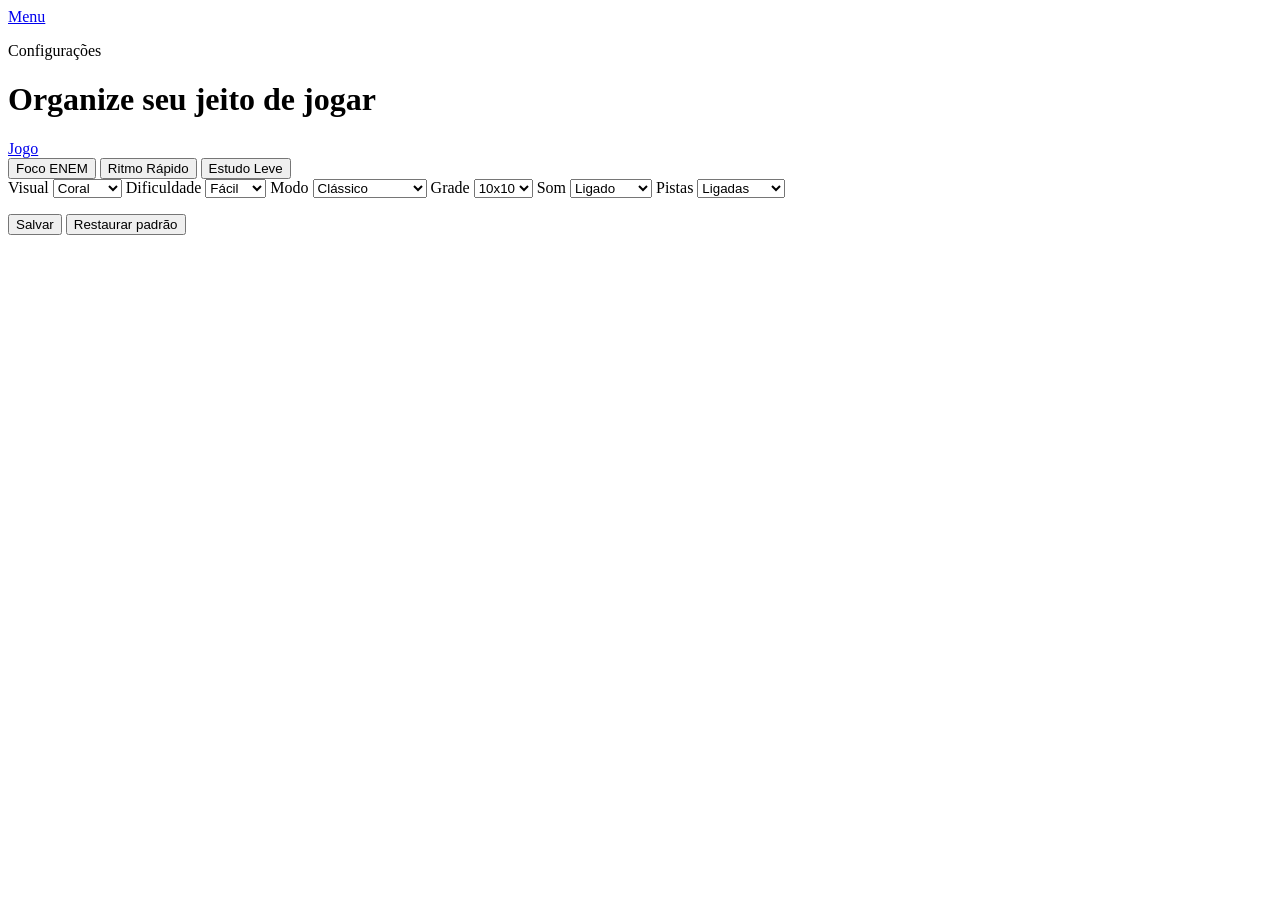
==== configuracoes.html @ 18b0c370 "Add files via upload" ====
<!DOCTYPE html>
<html lang="pt-BR">
<head>
    <meta charset="UTF-8">
    <meta name="viewport" content="width=device-width, initial-scale=1.0">
    <title>Caça ao Contexto | Configurações</title>
    <meta
        name="description"
        content="Página de configurações do jogo Caça ao Contexto."
    >
    <link rel="preconnect" href="https://fonts.googleapis.com">
    <link rel="preconnect" href="https://fonts.gstatic.com" crossorigin>
    <link
        href="https://fonts.googleapis.com/css2?family=Oxanium:wght@500;600;700;800&family=Sora:wght@400;500;600;700;800&display=swap"
        rel="stylesheet"
    >
    <link rel="stylesheet" href="css/style.css?v=12">
</head>
<body class="page page--settings" data-page="settings" data-skin="coral">
    <main class="shell shell--settings">
        <header class="topbar topbar--simple">
            <a class="button button--ghost" href="index.html">Menu</a>
            <div class="topbar-copy">
                <p class="eyebrow">Configurações</p>
                <h1>Organize seu jeito de jogar</h1>
            </div>
            <a class="button button--ghost" href="jogo.html">Jogo</a>
        </header>

        <section class="panel-card settings-card">
            <div class="settings-presets">
                <button class="preset-button" type="button" data-preset="focus">Foco ENEM</button>
                <button class="preset-button" type="button" data-preset="speed">Ritmo Rápido</button>
                <button class="preset-button" type="button" data-preset="calm">Estudo Leve</button>
            </div>

            <div class="settings-grid">
                <label class="field">
                    <span>Visual</span>
                    <select id="skin-select">
                        <option value="coral">Coral</option>
                        <option value="oceano">Oceano</option>
                        <option value="jade">Jade</option>
                    </select>
                </label>
                <label class="field">
                    <span>Dificuldade</span>
                    <select id="difficulty-select">
                        <option value="easy">Fácil</option>
                        <option value="medium">Médio</option>
                        <option value="hard">Difícil</option>
                        <option value="expert">Expert</option>
                    </select>
                </label>
                <label class="field">
                    <span>Modo</span>
                    <select id="mode-select">
                        <option value="classic">Clássico</option>
                        <option value="timed">Contra o tempo</option>
                        <option value="relax">Relaxante</option>
                        <option value="progressive">Progressivo</option>
                        <option value="surprise">Tema surpresa</option>
                    </select>
                </label>
                <label class="field">
                    <span>Grade</span>
                    <select id="grid-size-select">
                        <option value="10">10x10</option>
                        <option value="12">12x12</option>
                        <option value="15">15x15</option>
                        <option value="18">18x18</option>
                    </select>
                </label>
                <label class="field">
                    <span>Som</span>
                    <select id="sound-select">
                        <option value="on">Ligado</option>
                        <option value="off">Desligado</option>
                    </select>
                </label>
                <label class="field">
                    <span>Pistas</span>
                    <select id="assist-select">
                        <option value="smart">Ligadas</option>
                        <option value="off">Desligadas</option>
                    </select>
                </label>
            </div>

            <div id="settings-preview" class="status-card"></div>
            <p id="settings-message" class="settings-message" aria-live="polite"></p>

            <div class="menu-actions">
                <button id="save-settings-btn" class="button button--primary" type="button">Salvar</button>
                <button id="reset-settings-btn" class="button button--ghost" type="button">Restaurar padrão</button>
            </div>
        </section>
    </main>

    <script src="js/app-data.js?v=12"></script>
    <script src="js/settings.js?v=12"></script>
</body>
</html>
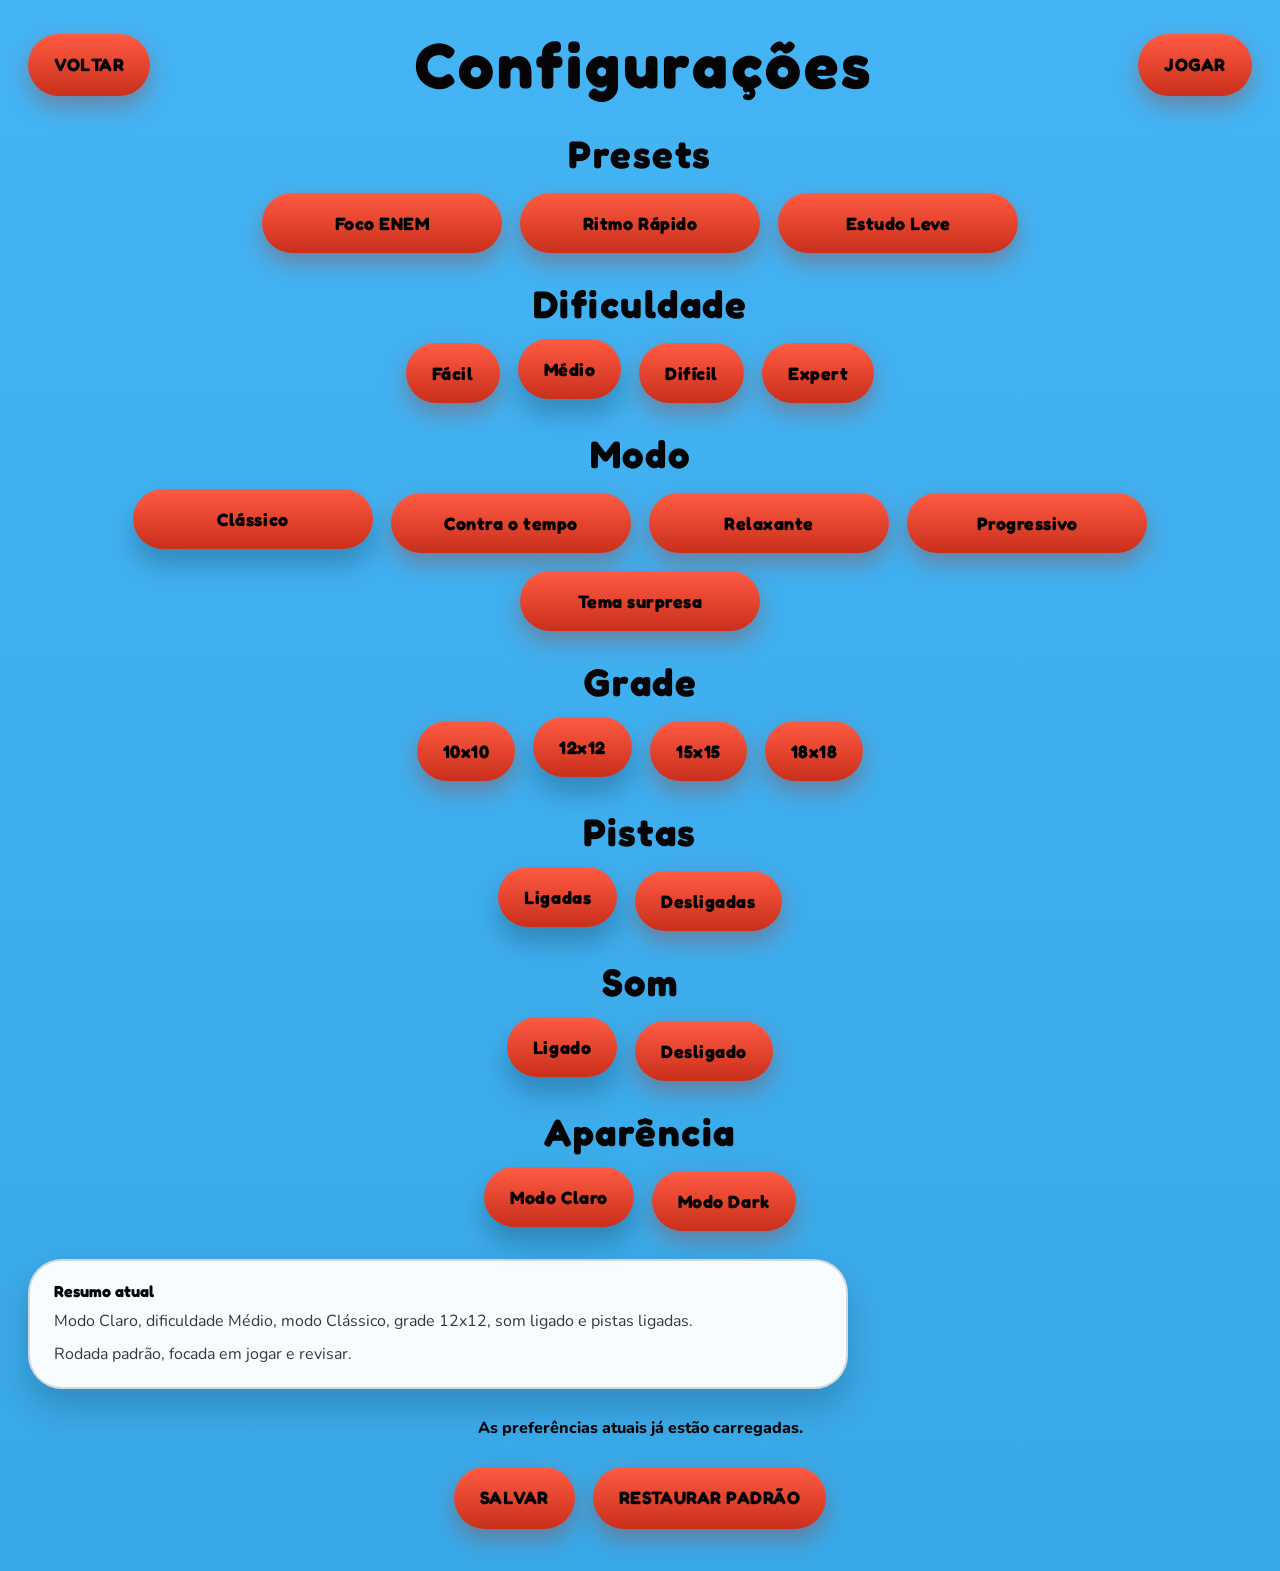
==== commit 7ff0699a: "Organiza projeto Mari e Cauã" ====
--- a/configuracoes.html
+++ b/configuracoes.html
@@ -11,93 +11,95 @@
     <link rel="preconnect" href="https://fonts.googleapis.com">
     <link rel="preconnect" href="https://fonts.gstatic.com" crossorigin>
     <link
-        href="https://fonts.googleapis.com/css2?family=Oxanium:wght@500;600;700;800&family=Sora:wght@400;500;600;700;800&display=swap"
+        href="https://fonts.googleapis.com/css2?family=Fredoka:wght@500;600;700&family=Nunito:wght@400;600;700;800&display=swap"
         rel="stylesheet"
     >
-    <link rel="stylesheet" href="css/style.css?v=12">
+    <link rel="stylesheet" href="css/style.css?v=13">
 </head>
-<body class="page page--settings" data-page="settings" data-skin="coral">
-    <main class="shell shell--settings">
-        <header class="topbar topbar--simple">
-            <a class="button button--ghost" href="index.html">Menu</a>
-            <div class="topbar-copy">
-                <p class="eyebrow">Configurações</p>
-                <h1>Organize seu jeito de jogar</h1>
-            </div>
-            <a class="button button--ghost" href="jogo.html">Jogo</a>
+<body class="page page--settings" data-page="settings" data-skin="light">
+    <main class="settings-shell">
+        <header class="settings-header">
+            <a class="action-pill action-pill--small" href="index.html">Voltar</a>
+            <h1>Configurações</h1>
+            <a class="action-pill action-pill--small" href="jogo.html">Jogar</a>
         </header>
 
-        <section class="panel-card settings-card">
-            <div class="settings-presets">
-                <button class="preset-button" type="button" data-preset="focus">Foco ENEM</button>
-                <button class="preset-button" type="button" data-preset="speed">Ritmo Rápido</button>
-                <button class="preset-button" type="button" data-preset="calm">Estudo Leve</button>
-            </div>
+        <section class="settings-board">
+            <section class="control-block">
+                <h2 class="settings-heading">Presets</h2>
+                <div class="pill-group pill-group--wide">
+                    <button class="option-pill" type="button" data-preset="focus">Foco ENEM</button>
+                    <button class="option-pill" type="button" data-preset="speed">Ritmo Rápido</button>
+                    <button class="option-pill" type="button" data-preset="calm">Estudo Leve</button>
+                </div>
+            </section>
 
-            <div class="settings-grid">
-                <label class="field">
-                    <span>Visual</span>
-                    <select id="skin-select">
-                        <option value="coral">Coral</option>
-                        <option value="oceano">Oceano</option>
-                        <option value="jade">Jade</option>
-                    </select>
-                </label>
-                <label class="field">
-                    <span>Dificuldade</span>
-                    <select id="difficulty-select">
-                        <option value="easy">Fácil</option>
-                        <option value="medium">Médio</option>
-                        <option value="hard">Difícil</option>
-                        <option value="expert">Expert</option>
-                    </select>
-                </label>
-                <label class="field">
-                    <span>Modo</span>
-                    <select id="mode-select">
-                        <option value="classic">Clássico</option>
-                        <option value="timed">Contra o tempo</option>
-                        <option value="relax">Relaxante</option>
-                        <option value="progressive">Progressivo</option>
-                        <option value="surprise">Tema surpresa</option>
-                    </select>
-                </label>
-                <label class="field">
-                    <span>Grade</span>
-                    <select id="grid-size-select">
-                        <option value="10">10x10</option>
-                        <option value="12">12x12</option>
-                        <option value="15">15x15</option>
-                        <option value="18">18x18</option>
-                    </select>
-                </label>
-                <label class="field">
-                    <span>Som</span>
-                    <select id="sound-select">
-                        <option value="on">Ligado</option>
-                        <option value="off">Desligado</option>
-                    </select>
-                </label>
-                <label class="field">
-                    <span>Pistas</span>
-                    <select id="assist-select">
-                        <option value="smart">Ligadas</option>
-                        <option value="off">Desligadas</option>
-                    </select>
-                </label>
-            </div>
+            <section class="control-block">
+                <h2 class="settings-heading">Dificuldade</h2>
+                <div class="pill-group">
+                    <button class="option-pill" type="button" data-setting="difficulty" data-value="easy">Fácil</button>
+                    <button class="option-pill" type="button" data-setting="difficulty" data-value="medium">Médio</button>
+                    <button class="option-pill" type="button" data-setting="difficulty" data-value="hard">Difícil</button>
+                    <button class="option-pill" type="button" data-setting="difficulty" data-value="expert">Expert</button>
+                </div>
+            </section>
 
-            <div id="settings-preview" class="status-card"></div>
+            <section class="control-block">
+                <h2 class="settings-heading">Modo</h2>
+                <div class="pill-group pill-group--wide">
+                    <button class="option-pill" type="button" data-setting="mode" data-value="classic">Clássico</button>
+                    <button class="option-pill" type="button" data-setting="mode" data-value="timed">Contra o tempo</button>
+                    <button class="option-pill" type="button" data-setting="mode" data-value="relax">Relaxante</button>
+                    <button class="option-pill" type="button" data-setting="mode" data-value="progressive">Progressivo</button>
+                    <button class="option-pill" type="button" data-setting="mode" data-value="surprise">Tema surpresa</button>
+                </div>
+            </section>
+
+            <section class="control-block">
+                <h2 class="settings-heading">Grade</h2>
+                <div class="pill-group">
+                    <button class="option-pill" type="button" data-setting="gridSize" data-value="10">10x10</button>
+                    <button class="option-pill" type="button" data-setting="gridSize" data-value="12">12x12</button>
+                    <button class="option-pill" type="button" data-setting="gridSize" data-value="15">15x15</button>
+                    <button class="option-pill" type="button" data-setting="gridSize" data-value="18">18x18</button>
+                </div>
+            </section>
+
+            <section class="control-block">
+                <h2 class="settings-heading">Pistas</h2>
+                <div class="pill-group">
+                    <button class="option-pill" type="button" data-setting="assist" data-value="smart">Ligadas</button>
+                    <button class="option-pill" type="button" data-setting="assist" data-value="off">Desligadas</button>
+                </div>
+            </section>
+
+            <section class="control-block">
+                <h2 class="settings-heading">Som</h2>
+                <div class="pill-group">
+                    <button class="option-pill" type="button" data-setting="sound" data-value="on">Ligado</button>
+                    <button class="option-pill" type="button" data-setting="sound" data-value="off">Desligado</button>
+                </div>
+            </section>
+
+            <section class="control-block">
+                <h2 class="settings-heading">Aparência</h2>
+                <div class="pill-group">
+                    <button class="option-pill" type="button" data-setting="skin" data-value="light">Modo Claro</button>
+                    <button class="option-pill" type="button" data-setting="skin" data-value="dark">Modo Dark</button>
+                </div>
+            </section>
+
+            <div id="settings-preview" class="settings-note"></div>
             <p id="settings-message" class="settings-message" aria-live="polite"></p>
 
-            <div class="menu-actions">
-                <button id="save-settings-btn" class="button button--primary" type="button">Salvar</button>
-                <button id="reset-settings-btn" class="button button--ghost" type="button">Restaurar padrão</button>
+            <div class="settings-actions">
+                <button id="save-settings-btn" class="action-pill action-pill--small" type="button">Salvar</button>
+                <button id="reset-settings-btn" class="action-pill action-pill--small" type="button">Restaurar padrão</button>
             </div>
         </section>
     </main>
 
-    <script src="js/app-data.js?v=12"></script>
-    <script src="js/settings.js?v=12"></script>
+    <script src="js/app-data.js?v=13"></script>
+    <script src="js/settings.js?v=13"></script>
 </body>
 </html>
--- a/css/style.css
+++ b/css/style.css
@@ -0,0 +1,811 @@
+:root {
+    --bg: #45b4f4;
+    --bg-soft: #39a8e7;
+    --title: #050505;
+    --page-text: #050505;
+    --copy: rgba(0, 0, 0, 0.78);
+    --panel-text: #050505;
+    --panel-copy: rgba(0, 0, 0, 0.78);
+    --panel: rgba(255, 255, 255, 0.96);
+    --panel-soft: rgba(255, 255, 255, 0.92);
+    --panel-line: rgba(0, 0, 0, 0.14);
+    --panel-shadow: 0 18px 34px rgba(0, 0, 0, 0.18);
+    --pill-top: #ff5b43;
+    --pill-bottom: #c92f1b;
+    --pill-text: #000000;
+    --pill-shadow: 0 10px 22px rgba(168, 54, 35, 0.38);
+    --subject-card: #cb3721;
+    --subject-card-active: #ff674d;
+    --board-paper: #ffffff;
+    --board-cell: #f3f3f3;
+    --board-ink: #111111;
+    --board-line: rgba(0, 0, 0, 0.12);
+    --selection: rgba(255, 190, 0, 0.35);
+    --selection-border: #f08e00;
+    --hint: rgba(72, 145, 255, 0.28);
+    --hint-border: #3478f6;
+    --found-border: #ff5b43;
+    --radius-card: 34px;
+    --radius-soft: 28px;
+    --radius-pill: 999px;
+}
+
+body[data-skin="dark"] {
+    --bg: #050505;
+    --bg-soft: #111111;
+    --title: #ffffff;
+    --page-text: #ffffff;
+    --copy: rgba(255, 255, 255, 0.82);
+    --panel-text: #050505;
+    --panel-copy: rgba(0, 0, 0, 0.78);
+    --panel: rgba(247, 247, 247, 0.98);
+    --panel-soft: rgba(247, 247, 247, 0.92);
+    --panel-line: rgba(0, 0, 0, 0.16);
+    --panel-shadow: 0 18px 34px rgba(255, 255, 255, 0.1);
+    --pill-top: #ececec;
+    --pill-bottom: #9f9f9f;
+    --pill-shadow: 0 10px 22px rgba(255, 255, 255, 0.18);
+    --subject-card: #f1f1f1;
+    --subject-card-active: #ffffff;
+}
+
+* {
+    box-sizing: border-box;
+    margin: 0;
+    padding: 0;
+}
+
+html,
+body {
+    min-height: 100%;
+}
+
+body {
+    background: linear-gradient(180deg, var(--bg) 0%, var(--bg-soft) 100%);
+    color: var(--page-text);
+    font-family: "Nunito", sans-serif;
+}
+
+button,
+a {
+    font: inherit;
+}
+
+a {
+    color: inherit;
+    text-decoration: none;
+}
+
+button {
+    cursor: pointer;
+    border: 0;
+    background: none;
+}
+
+.page {
+    padding: 26px 28px 42px;
+}
+
+.menu-shell,
+.settings-shell,
+.shell--game {
+    width: min(1320px, 100%);
+    margin: 0 auto;
+}
+
+.menu-stage {
+    width: 100%;
+}
+
+.menu-stage--home {
+    min-height: calc(100vh - 68px);
+    display: grid;
+    place-content: center;
+    justify-items: center;
+    gap: 28px;
+}
+
+.main-actions {
+    display: grid;
+    grid-template-columns: repeat(2, minmax(280px, 420px));
+    gap: 32px 24px;
+    justify-content: center;
+}
+
+.action-pill,
+.button,
+.theme-pill,
+.option-pill {
+    min-height: 66px;
+    padding: 0 30px;
+    border-radius: var(--radius-pill);
+    background: linear-gradient(180deg, var(--pill-top) 0%, var(--pill-bottom) 100%);
+    color: var(--pill-text);
+    box-shadow: var(--pill-shadow);
+    display: inline-flex;
+    align-items: center;
+    justify-content: center;
+    gap: 16px;
+    font-family: "Fredoka", sans-serif;
+    font-weight: 700;
+    letter-spacing: 0.03em;
+    text-align: center;
+    transition: transform 0.18s ease, box-shadow 0.18s ease, filter 0.18s ease;
+}
+
+.action-pill:hover,
+.button:hover,
+.theme-pill:hover,
+.option-pill:hover,
+.subject-card:hover,
+.archive-item:hover {
+    transform: translateY(-3px);
+    filter: brightness(1.02);
+}
+
+.action-pill:focus-visible,
+.button:focus-visible,
+.theme-pill:focus-visible,
+.option-pill:focus-visible,
+.subject-card:focus-visible,
+.archive-item:focus-visible {
+    outline: 3px solid rgba(255, 255, 255, 0.65);
+    outline-offset: 5px;
+}
+
+.action-pill {
+    min-height: 104px;
+    padding: 0 44px;
+    font-size: clamp(2rem, 3vw, 3.8rem);
+    text-transform: uppercase;
+}
+
+.action-pill--small,
+.button {
+    min-height: 62px;
+    padding: 0 26px;
+    font-size: clamp(1rem, 1.4vw, 1.3rem);
+}
+
+.action-pill--wide {
+    grid-column: 1 / -1;
+    justify-self: center;
+    min-width: min(100%, 420px);
+}
+
+.action-pill--icon {
+    min-width: min(100%, 420px);
+}
+
+.action-pill__icon {
+    width: 74px;
+    height: 74px;
+    border-radius: 50%;
+    display: inline-grid;
+    place-items: center;
+    background: #000000;
+    color: #ffffff;
+    font-size: 2.3rem;
+    line-height: 1;
+    flex-shrink: 0;
+}
+
+.button--ghost,
+.button--primary {
+    background: linear-gradient(180deg, var(--pill-top) 0%, var(--pill-bottom) 100%);
+    color: var(--pill-text);
+}
+
+.menu-note,
+.theme-note,
+.settings-note,
+.panel-card,
+.board-card,
+.status-card,
+.finish-card,
+.content-card,
+.unlock-modal__card {
+    background: var(--panel);
+    border: 2px solid var(--panel-line);
+    border-radius: var(--radius-card);
+    box-shadow: var(--panel-shadow);
+    color: var(--panel-text);
+}
+
+.menu-note,
+.theme-note,
+.settings-note,
+.status-card,
+.content-card,
+.finish-card {
+    padding: 20px 24px;
+}
+
+.menu-note,
+.settings-note {
+    width: min(820px, 100%);
+}
+
+.menu-note strong,
+.theme-note strong,
+.settings-note strong,
+.status-card strong,
+.finish-stat strong,
+.word-item strong,
+.archive-item strong {
+    display: block;
+    font-family: "Fredoka", sans-serif;
+    font-weight: 700;
+}
+
+.menu-note p,
+.theme-note p,
+.settings-note p,
+.status-card p,
+.selection-feedback,
+.content-card p,
+.finish-card p {
+    margin-top: 8px;
+    color: var(--panel-copy);
+    line-height: 1.55;
+}
+
+.menu-feedback,
+.settings-message {
+    min-height: 1.4em;
+    text-align: center;
+    color: var(--title);
+    font-size: 1rem;
+    font-weight: 800;
+}
+
+.menu-stage--subjects {
+    min-height: calc(100vh - 68px);
+    display: grid;
+    align-content: start;
+    gap: 28px;
+}
+
+.screen-head,
+.settings-header,
+.topbar {
+    display: grid;
+    grid-template-columns: auto 1fr auto;
+    align-items: center;
+    gap: 22px;
+}
+
+.screen-head h1,
+.settings-header h1,
+.topbar-copy h1 {
+    font-family: "Fredoka", sans-serif;
+    font-weight: 700;
+    letter-spacing: 0.05em;
+    color: var(--title);
+}
+
+.screen-head h1,
+.settings-header h1 {
+    text-align: center;
+    font-size: clamp(2.6rem, 5vw, 4.7rem);
+}
+
+.subject-grid {
+    display: grid;
+    grid-template-columns: repeat(5, minmax(0, 1fr));
+    gap: 26px;
+}
+
+.subject-card {
+    min-height: 180px;
+    padding: 20px 14px;
+    border-radius: var(--radius-soft);
+    background: var(--subject-card);
+    box-shadow: var(--pill-shadow);
+    display: grid;
+    place-items: center;
+    gap: 14px;
+    color: #050505;
+    transition: transform 0.18s ease, box-shadow 0.18s ease, filter 0.18s ease;
+}
+
+.subject-card.is-active,
+.theme-pill.is-active,
+.option-pill.is-active {
+    transform: translateY(-4px);
+    box-shadow: 0 16px 26px rgba(0, 0, 0, 0.22);
+}
+
+.subject-card.is-active {
+    background: var(--subject-card-active);
+}
+
+.subject-card__icon {
+    font-size: 3.4rem;
+    line-height: 1;
+}
+
+.subject-card__body strong {
+    font-family: "Fredoka", sans-serif;
+    font-size: clamp(1.6rem, 2vw, 2.3rem);
+    letter-spacing: 0.03em;
+}
+
+.theme-strip {
+    display: grid;
+    gap: 18px;
+    justify-items: center;
+}
+
+.theme-strip__head {
+    display: grid;
+    gap: 8px;
+    justify-items: center;
+    text-align: center;
+}
+
+.theme-strip__head h2 {
+    font-family: "Fredoka", sans-serif;
+    font-size: clamp(1.8rem, 2.4vw, 2.6rem);
+    color: var(--title);
+    letter-spacing: 0.04em;
+}
+
+.theme-strip__head p {
+    max-width: 760px;
+    color: var(--copy);
+    font-size: 1.02rem;
+}
+
+.theme-list {
+    display: flex;
+    flex-wrap: wrap;
+    gap: 16px;
+    justify-content: center;
+}
+
+.theme-pill,
+.option-pill {
+    min-height: 60px;
+    padding: 0 26px;
+    font-size: clamp(1rem, 1.4vw, 1.55rem);
+}
+
+.settings-shell {
+    min-height: calc(100vh - 68px);
+    display: grid;
+    gap: 28px;
+}
+
+.settings-board {
+    display: grid;
+    gap: 28px;
+}
+
+.control-block {
+    display: grid;
+    gap: 16px;
+    justify-items: center;
+}
+
+.settings-heading {
+    font-family: "Fredoka", sans-serif;
+    font-size: clamp(1.7rem, 3vw, 3rem);
+    color: var(--title);
+    letter-spacing: 0.04em;
+    text-align: center;
+}
+
+.pill-group {
+    display: flex;
+    flex-wrap: wrap;
+    justify-content: center;
+    gap: 18px;
+}
+
+.pill-group--wide .option-pill {
+    min-width: 240px;
+}
+
+.settings-actions {
+    display: flex;
+    flex-wrap: wrap;
+    justify-content: center;
+    gap: 18px;
+}
+
+.shell--game {
+    min-height: calc(100vh - 68px);
+    display: grid;
+    gap: 26px;
+}
+
+.topbar {
+    padding: 0;
+}
+
+.topbar-copy {
+    display: grid;
+    gap: 6px;
+}
+
+.topbar-copy h1 {
+    font-size: clamp(1.9rem, 3vw, 3.1rem);
+}
+
+.eyebrow {
+    color: var(--title);
+    opacity: 0.8;
+    font-family: "Fredoka", sans-serif;
+    font-size: 0.82rem;
+    font-weight: 700;
+    letter-spacing: 0.14em;
+    text-transform: uppercase;
+}
+
+.panel-card .eyebrow,
+.board-card .eyebrow,
+.finish-card .eyebrow,
+.content-card .eyebrow,
+.unlock-modal__card .eyebrow,
+.status-card .eyebrow {
+    color: var(--panel-text);
+    opacity: 0.8;
+}
+
+.game-layout {
+    display: grid;
+    grid-template-columns: minmax(0, 1fr) 320px;
+    gap: 24px;
+    align-items: start;
+}
+
+.board-card,
+.panel-card {
+    padding: 26px;
+}
+
+.board-card,
+.panel-card--side,
+.panel-card--compact,
+.content-card {
+    display: grid;
+    gap: 18px;
+}
+
+.board-toolbar {
+    display: flex;
+    flex-wrap: wrap;
+    justify-content: space-between;
+    gap: 14px;
+    align-items: center;
+}
+
+.hud,
+.hud-actions,
+.tag-list,
+.menu-actions,
+.finish-stats {
+    display: flex;
+    flex-wrap: wrap;
+    gap: 12px;
+}
+
+.hud-chip,
+.tag {
+    min-height: 42px;
+    padding: 0 16px;
+    border-radius: var(--radius-pill);
+    display: inline-flex;
+    align-items: center;
+    justify-content: center;
+    background: #ffffff;
+    border: 2px solid rgba(0, 0, 0, 0.14);
+    color: #050505;
+    font-family: "Fredoka", sans-serif;
+    font-size: 0.9rem;
+    font-weight: 600;
+}
+
+.mission-panel {
+    padding: 22px;
+    border-radius: var(--radius-soft);
+    background: rgba(0, 0, 0, 0.04);
+    border: 2px solid rgba(0, 0, 0, 0.1);
+    display: grid;
+    gap: 14px;
+}
+
+.mission-panel__copy {
+    display: grid;
+    gap: 8px;
+}
+
+.mission-panel__copy h2,
+.section-head h2,
+.content-card h3,
+.finish-card h3 {
+    font-family: "Fredoka", sans-serif;
+    color: #050505;
+}
+
+.mission-panel__copy h2,
+.section-head h2 {
+    font-size: 1.5rem;
+}
+
+.mission-progress {
+    display: grid;
+    gap: 8px;
+}
+
+.mission-progress__track {
+    height: 16px;
+    border-radius: var(--radius-pill);
+    overflow: hidden;
+    background: rgba(0, 0, 0, 0.12);
+}
+
+.mission-progress__fill {
+    width: 0;
+    height: 100%;
+    border-radius: inherit;
+    background: linear-gradient(180deg, var(--pill-top) 0%, var(--pill-bottom) 100%);
+}
+
+.board-frame {
+    width: min(100%, 620px);
+    aspect-ratio: 1;
+    padding: 12px;
+    border-radius: var(--radius-soft);
+    background: #ffffff;
+    border: 2px solid rgba(0, 0, 0, 0.14);
+    margin-inline: auto;
+}
+
+#wordsearch-canvas {
+    width: 100%;
+    height: 100%;
+    display: block;
+    border-radius: 18px;
+    background: var(--board-paper);
+    touch-action: none;
+    cursor: crosshair;
+}
+
+.selection-feedback {
+    min-height: 1.5em;
+}
+
+.section-head {
+    display: flex;
+    justify-content: space-between;
+    align-items: end;
+    gap: 12px;
+}
+
+.word-list,
+.archive-list {
+    display: grid;
+    gap: 12px;
+    max-height: 340px;
+    overflow: auto;
+    padding-right: 4px;
+}
+
+.word-item,
+.archive-item {
+    padding: 16px 18px;
+    border-radius: 24px;
+    border: 2px solid rgba(0, 0, 0, 0.12);
+    background: #ffffff;
+    color: #050505;
+}
+
+.word-item {
+    display: flex;
+    justify-content: space-between;
+    gap: 14px;
+    align-items: center;
+}
+
+.word-item span,
+.archive-item span {
+    color: rgba(0, 0, 0, 0.7);
+    font-size: 0.96rem;
+    font-weight: 700;
+}
+
+.word-item.is-found {
+    background: rgba(255, 91, 67, 0.14);
+}
+
+.archive-item {
+    text-align: left;
+    transition: transform 0.18s ease, filter 0.18s ease;
+}
+
+.finish-card {
+    display: grid;
+    gap: 18px;
+}
+
+.finish-stat {
+    min-width: 150px;
+    padding: 16px 18px;
+    border-radius: 24px;
+    background: rgba(0, 0, 0, 0.05);
+    border: 2px solid rgba(0, 0, 0, 0.1);
+}
+
+.finish-stat span {
+    display: block;
+    margin-top: 8px;
+    color: rgba(0, 0, 0, 0.72);
+}
+
+.unlock-modal {
+    position: fixed;
+    inset: 0;
+    z-index: 20;
+    display: grid;
+    place-items: center;
+    padding: 20px;
+}
+
+.unlock-modal__backdrop {
+    position: absolute;
+    inset: 0;
+    background: rgba(0, 0, 0, 0.7);
+}
+
+.unlock-modal__card {
+    position: relative;
+    z-index: 1;
+    width: min(100%, 720px);
+    max-height: min(88vh, 740px);
+    overflow: auto;
+    padding: 26px;
+    display: grid;
+    gap: 18px;
+}
+
+.unlock-modal__body {
+    padding: 0;
+    background: transparent;
+    border: 0;
+    box-shadow: none;
+}
+
+.content-card {
+    gap: 14px;
+}
+
+.content-card h3 {
+    font-size: 1.6rem;
+}
+
+.content-meta {
+    padding: 18px 20px;
+    border-radius: 24px;
+    background: rgba(0, 0, 0, 0.05);
+    border: 2px solid rgba(0, 0, 0, 0.1);
+}
+
+.content-meta strong {
+    display: block;
+    margin-bottom: 8px;
+    font-family: "Fredoka", sans-serif;
+    letter-spacing: 0.06em;
+    text-transform: uppercase;
+}
+
+body.modal-open {
+    overflow: hidden;
+}
+
+[hidden] {
+    display: none !important;
+}
+
+@media (max-width: 1120px) {
+    .subject-grid {
+        grid-template-columns: repeat(3, minmax(0, 1fr));
+    }
+
+    .game-layout {
+        grid-template-columns: 1fr;
+    }
+
+    .panel-card--side {
+        order: 2;
+    }
+}
+
+@media (max-width: 820px) {
+    .page {
+        padding: 18px 16px 28px;
+    }
+
+    .main-actions {
+        grid-template-columns: 1fr;
+        width: min(100%, 420px);
+    }
+
+    .action-pill--wide {
+        grid-column: auto;
+        min-width: 100%;
+    }
+
+    .screen-head,
+    .settings-header,
+    .topbar {
+        grid-template-columns: 1fr;
+        justify-items: center;
+        text-align: center;
+    }
+
+    .subject-grid {
+        grid-template-columns: repeat(2, minmax(0, 1fr));
+        gap: 18px;
+    }
+
+    .subject-card {
+        min-height: 150px;
+    }
+
+    .settings-actions,
+    .menu-actions,
+    .hud-actions {
+        flex-direction: column;
+        align-items: stretch;
+    }
+
+    .settings-actions .action-pill,
+    .menu-actions .button,
+    .hud-actions .button,
+    .topbar .button,
+    .screen-head .action-pill,
+    .settings-header .action-pill {
+        width: 100%;
+    }
+
+    .board-card,
+    .panel-card,
+    .unlock-modal__card {
+        padding: 20px;
+        border-radius: 26px;
+    }
+
+    .board-frame {
+        width: min(100%, 520px);
+    }
+}
+
+@media (max-width: 560px) {
+    .subject-grid {
+        grid-template-columns: 1fr;
+    }
+
+    .action-pill {
+        font-size: 1.7rem;
+        min-height: 86px;
+        padding: 0 28px;
+    }
+
+    .action-pill__icon {
+        width: 58px;
+        height: 58px;
+        font-size: 1.8rem;
+    }
+
+    .theme-pill,
+    .option-pill,
+    .button {
+        width: 100%;
+    }
+
+    .pill-group {
+        width: 100%;
+    }
+}
